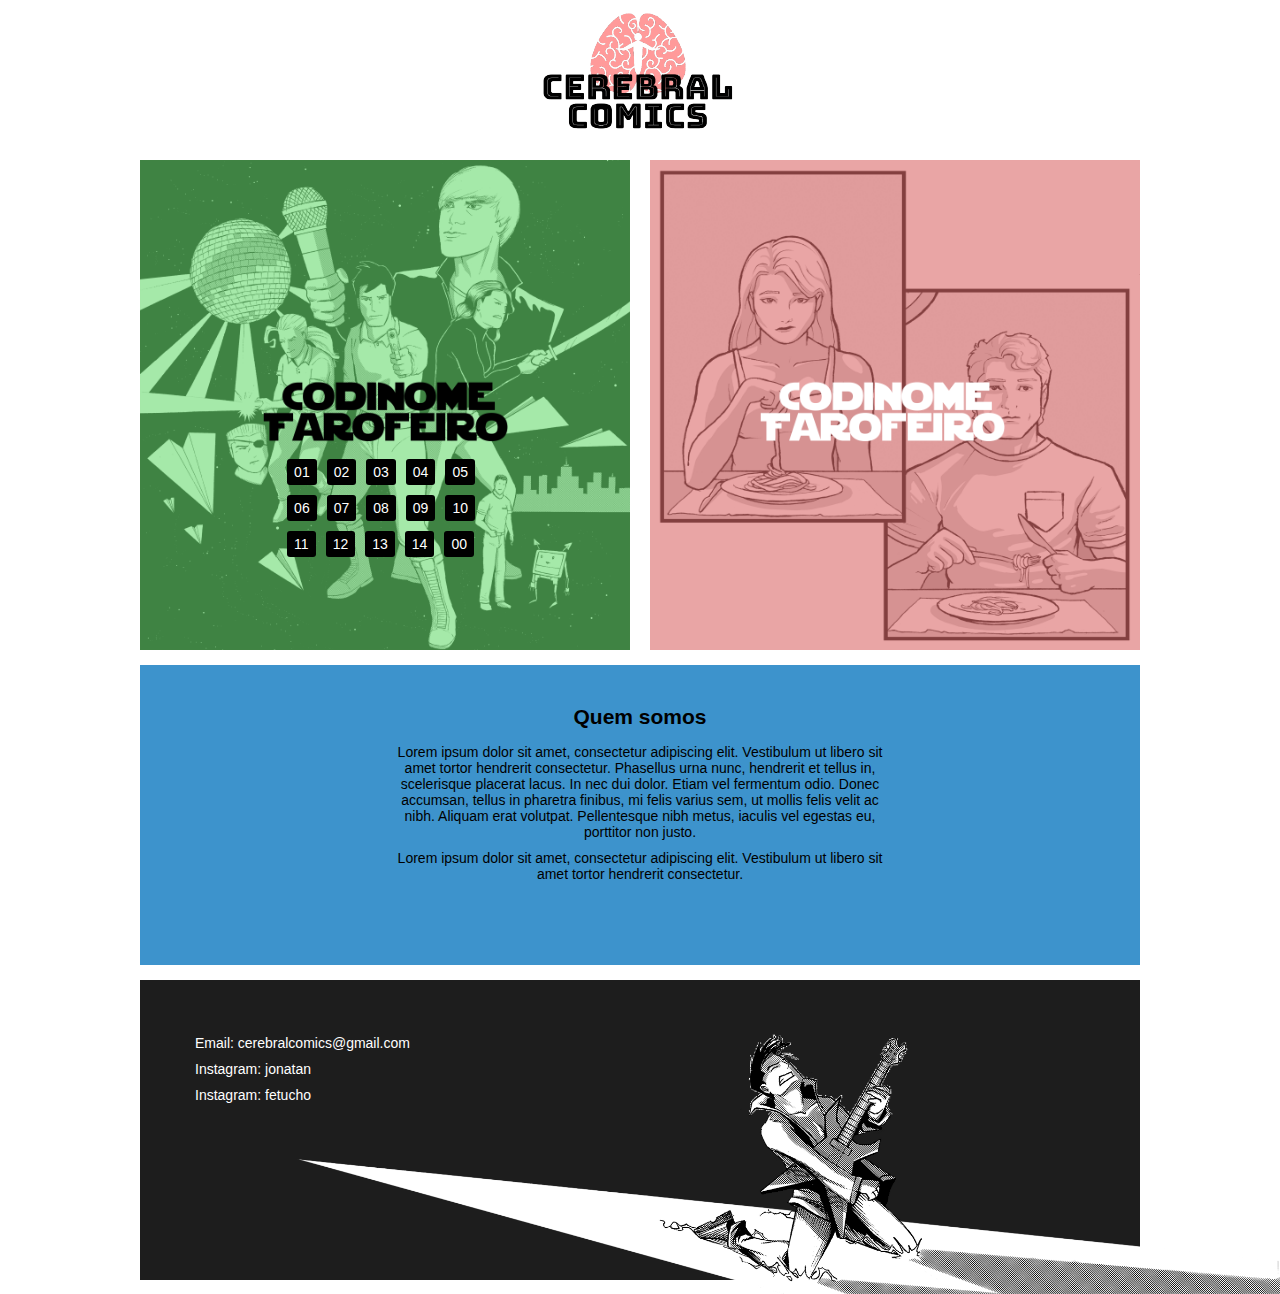
==== index.html @ 75caa042 "Criadas páginas index e codinome-1" ====
<!DOCTYPE html>
<html lang="en">
<head>
    <meta charset="UTF-8">
    <meta http-equiv="X-UA-Compatible" content="IE=edge">
    <meta name="viewport" content="width=device-width, initial-scale=1.0">
    <title>Cerebral Comics</title>

    <link rel="stylesheet" type="text/css" href="estilo.css">

</head>
<body>
    <div id="container">

        <div id="topo">
            <div class="logo">
                <a href="index.html">
                    <img src="imagens/logo_black.png" alt="">
                </a>
            </div>
        </div>

        <div id="area-esquerda">
            <a href="">
                <img src="imagens/codinome_poster.png" alt="">
            </a>
            <div id="logo1">
                <img src="imagens/Logo_codinome_black.png" alt="">
            </div>
            <div id="capitulos-codinome">
                <ul>
                    <li>
                        <a href="codinome-1.html">01</a>
                    </li>
                    <li>
                        <a href="">02</a>
                    </li>
                    <li>
                        <a href="">03</a>
                    </li>
                    <li>
                        <a href="">04</a>
                    </li>
                    <li>
                        <a href="">05</a>
                    </li>
                    <li>
                        <a href="">06</a>
                    </li>
                    <li>
                        <a href="">07</a>
                    </li>
                    <li>
                        <a href="">08</a>
                    </li>
                    <li>
                        <a href="">09</a>
                    </li>
                    <li>
                        <a href="">10</a>
                    </li>
                    <li>
                        <a href="">11</a>
                    </li>
                    <li>
                        <a href="">12</a>
                    </li>
                    <li>
                        <a href="">13</a>
                    </li>
                    <li>
                        <a href="">14</a>
                    </li>
                    <li>
                        <a href="">00</a>
                    </li>
                </ul>
            </div>
        </div>

        <div id="area-direita">
            <a href="">
                <img src="imagens/Mate-me_poster.png" alt="">
            </a>
            <div id="logo2">
                <img src="imagens/Logo_codinome_white.png" alt="">
            </div>
        </div>

        <div id="azul">
            <div id="quem-somos">
                <h2>Quem somos</h2>
                <p>Lorem ipsum dolor sit amet, consectetur adipiscing elit. Vestibulum ut libero sit amet tortor hendrerit consectetur. Phasellus urna nunc, hendrerit et tellus in, scelerisque placerat lacus. In nec dui dolor. Etiam vel fermentum odio. Donec accumsan, tellus in pharetra finibus, mi felis varius sem, ut mollis felis velit ac nibh. Aliquam erat volutpat. Pellentesque nibh metus, iaculis vel egestas eu, porttitor non justo.</p>
                <p>Lorem ipsum dolor sit amet, consectetur adipiscing elit. Vestibulum ut libero sit amet tortor hendrerit consectetur. </p>
            </div>
        </div>

        <div id="rodape">
            <ul>
                <li>Email: cerebralcomics@gmail.com</li>
                <li>Instagram: jonatan</li>
                <li>Instagram: fetucho</li>
            </ul>
        </div>
    </div>
    <div class="img">
        <img src="imagens/rodapé_2.png" alt="">
    </div>
</body>
</html>
---- estilo.css ----
* {
    margin: 0;
    padding: 0;
}

html {
     font: 14px "Trebuchet MS", "Arial", sans-serif;
}

body {
    background: #fff;
    color: #000;
}

#container {
    /*border: 1px solid red;*/
    width: 1000px;
    margin: 0 auto;
}

#topo {
    width: 100%;
    height: 150px;
}

.logo {
    width: 200px;
    margin: 10px auto;
}

#topo .logo a img{
    width: 200px;
}

/* ESQUERDA */

#area-esquerda {
    /*margin-left: 12px;*/
    position: relative;
    float: left;
    background: #6ada70;
    width: 49%;
    height: 490px;
}

#area-esquerda:hover {
    background: #218d27;
}

#area-esquerda a img {
    width: 100%;
    opacity: 40%;
}

#area-esquerda #logo1 {
    position: absolute;
    top: 220px;
    text-align: center;
}

#area-esquerda #logo1 img {
    width: 50%;
}

#capitulos-codinome {
    width: 200px;
    position: absolute;
    top: 60%;
    left: 29%;
}

#capitulos-codinome ul {
    list-style: none;
}

#capitulos-codinome ul li {
    float: left;
}

#capitulos-codinome ul li a {
    display: block;
    color: #fff;
    text-decoration: none;
    background: #000;
    border-radius: 3px;
    padding: 5px 7px;
    margin: 5px;
}

#capitulos-codinome ul li a:hover {
    /*opacity: 70%;*/
    color: #000;
    text-decoration: none;
    background: rgb(255, 255, 255, 0.7);
}

/* DIREITA */

#area-direita {
   /* margin-right: 12px;*/
    position: relative;
    float: right;
    background: #da6a6a;
    width: 49%;
    height: 490px;
}

#area-direita:hover {
    background: #913d3d;
}

#area-direita a img {
    width: 100%;
    opacity: 40%;
}

#area-direita #logo2 img {
    position: absolute;
    width: 50%;
    top: 220px;
    left: 110px;
}

/*AZUL*/

#azul {
    /*margin: 15px 12px;*/
    margin: 15px 0px;
    float: left;
    height: 300px;
   /*width: 975px;*/
   width: 1000px;
    background: #3d93cc;
}

#quem-somos {
    width: 50%;
    text-align: center;
    margin: 40px auto;
}

h2 {
    padding-bottom: 15px;
}

p {
    padding-bottom: 10px;
}

/* RODAPÉ */

#rodape {
    padding-top: 50px;
    clear: both;
    height: 250px;
    background: #1d1d1d;
}

/*
.img img {
    position: relative;
    right: 0;
    width: 100%;
}
*/

.img img {
    margin-top: -250px;
    float: right;
    right: 0;
    width: 1000px;
}

#rodape ul li {
    color: #fff;
    padding: 5px;
    margin-left: 50px;
    list-style-type: none;
}

/* AREA PAGINA */

#area-pagina {
    width: 100%;
    background-color: #000;
    margin: 1px solid red;
}

#area-pagina ul {
    list-style: none;
}

#area-pagina ul li {
    display: block;
    float: left;
    background-color: #000;
}

#area-pagina ul li img{
    width: 100%;
}

/* MENU FINAL */

#menu-final {
    background: #000;
    text-align: center;
    float: left;
    height: 50px;
    width: 1000px;
    margin-bottom: 15px;
}

#menu-final a {
    color: #fff;
    text-decoration: none;
    margin: 50px;
}

#menu-final a:hover {
    font-weight: bold;
}

#anterior {
    float: left;
}

#proximo {
    float: right;
}
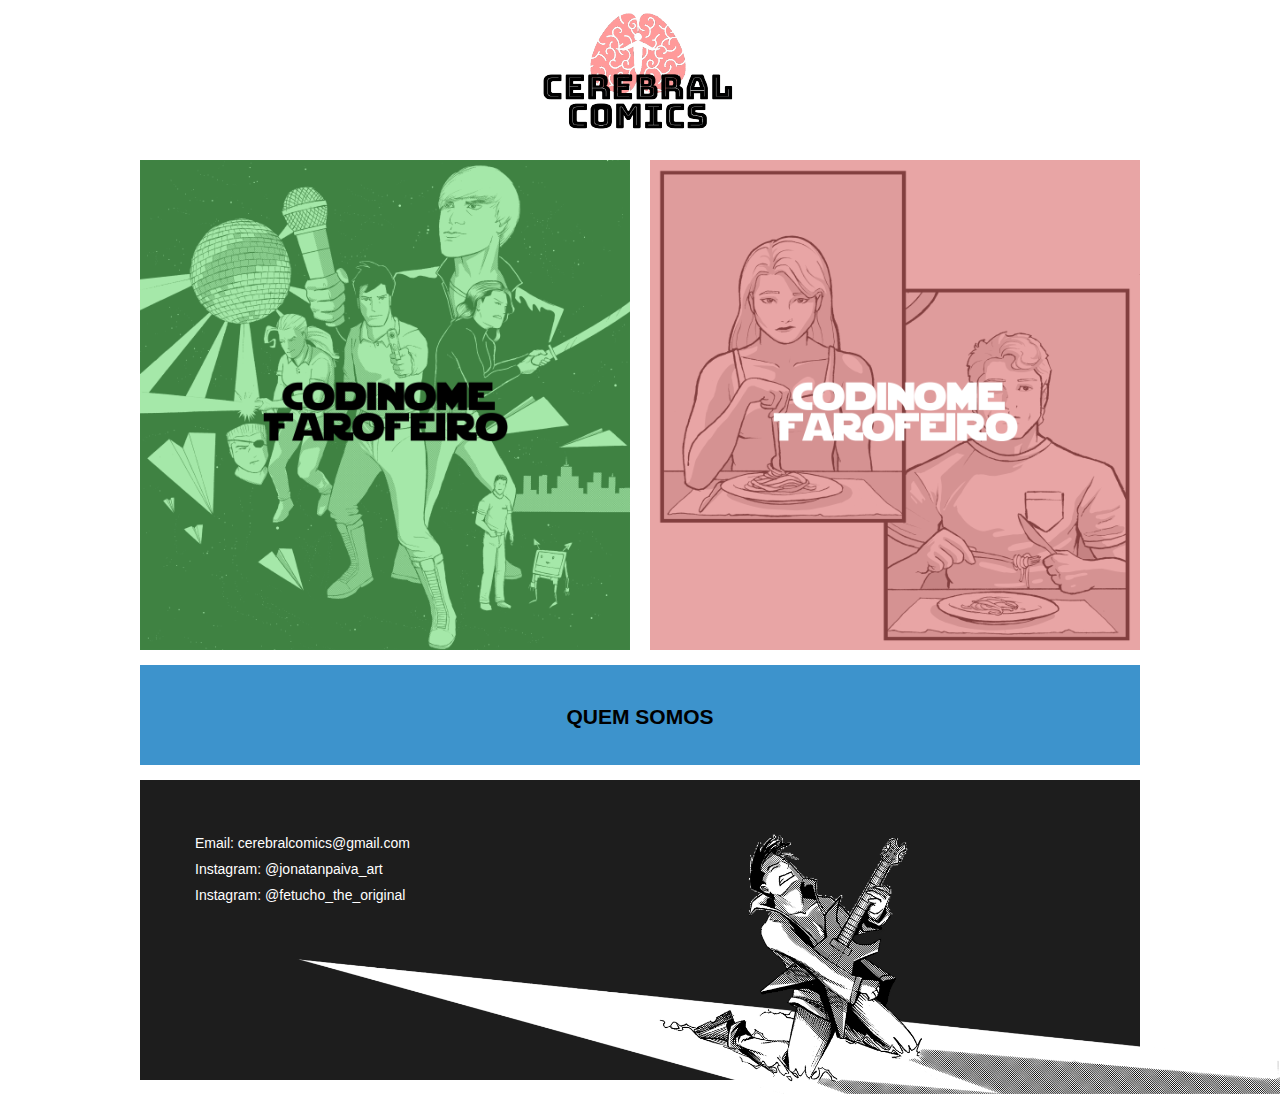
==== commit eb6bbf75: "Melhoria nas interações do index" ====
--- a/index.html
+++ b/index.html
@@ -1,110 +1,110 @@
-<!DOCTYPE html>
-<html lang="en">
-<head>
-    <meta charset="UTF-8">
-    <meta http-equiv="X-UA-Compatible" content="IE=edge">
-    <meta name="viewport" content="width=device-width, initial-scale=1.0">
-    <title>Cerebral Comics</title>
-
-    <link rel="stylesheet" type="text/css" href="estilo.css">
-
-</head>
-<body>
-    <div id="container">
-
-        <div id="topo">
-            <div class="logo">
-                <a href="index.html">
-                    <img src="imagens/logo_black.png" alt="">
-                </a>
-            </div>
-        </div>
-
-        <div id="area-esquerda">
-            <a href="">
-                <img src="imagens/codinome_poster.png" alt="">
-            </a>
-            <div id="logo1">
-                <img src="imagens/Logo_codinome_black.png" alt="">
-            </div>
-            <div id="capitulos-codinome">
-                <ul>
-                    <li>
-                        <a href="codinome-1.html">01</a>
-                    </li>
-                    <li>
-                        <a href="">02</a>
-                    </li>
-                    <li>
-                        <a href="">03</a>
-                    </li>
-                    <li>
-                        <a href="">04</a>
-                    </li>
-                    <li>
-                        <a href="">05</a>
-                    </li>
-                    <li>
-                        <a href="">06</a>
-                    </li>
-                    <li>
-                        <a href="">07</a>
-                    </li>
-                    <li>
-                        <a href="">08</a>
-                    </li>
-                    <li>
-                        <a href="">09</a>
-                    </li>
-                    <li>
-                        <a href="">10</a>
-                    </li>
-                    <li>
-                        <a href="">11</a>
-                    </li>
-                    <li>
-                        <a href="">12</a>
-                    </li>
-                    <li>
-                        <a href="">13</a>
-                    </li>
-                    <li>
-                        <a href="">14</a>
-                    </li>
-                    <li>
-                        <a href="">00</a>
-                    </li>
-                </ul>
-            </div>
-        </div>
-
-        <div id="area-direita">
-            <a href="">
-                <img src="imagens/Mate-me_poster.png" alt="">
-            </a>
-            <div id="logo2">
-                <img src="imagens/Logo_codinome_white.png" alt="">
-            </div>
-        </div>
-
-        <div id="azul">
-            <div id="quem-somos">
-                <h2>Quem somos</h2>
-                <p>Lorem ipsum dolor sit amet, consectetur adipiscing elit. Vestibulum ut libero sit amet tortor hendrerit consectetur. Phasellus urna nunc, hendrerit et tellus in, scelerisque placerat lacus. In nec dui dolor. Etiam vel fermentum odio. Donec accumsan, tellus in pharetra finibus, mi felis varius sem, ut mollis felis velit ac nibh. Aliquam erat volutpat. Pellentesque nibh metus, iaculis vel egestas eu, porttitor non justo.</p>
-                <p>Lorem ipsum dolor sit amet, consectetur adipiscing elit. Vestibulum ut libero sit amet tortor hendrerit consectetur. </p>
-            </div>
-        </div>
-
-        <div id="rodape">
-            <ul>
-                <li>Email: cerebralcomics@gmail.com</li>
-                <li>Instagram: jonatan</li>
-                <li>Instagram: fetucho</li>
-            </ul>
-        </div>
-    </div>
-    <div class="img">
-        <img src="imagens/rodapé_2.png" alt="">
-    </div>
-</body>
+<!DOCTYPE html>
+<html lang="en">
+<head>
+    <meta charset="UTF-8">
+    <meta http-equiv="X-UA-Compatible" content="IE=edge">
+    <meta name="viewport" content="width=device-width, initial-scale=1.0">
+    <title>Cerebral Comics</title>
+
+    <link rel="stylesheet" type="text/css" href="estilo.css">
+    <script src="javascript.js"></script>
+
+</head>
+<body>
+    <div id="container">
+
+        <div id="topo">
+            <div class="logo">
+                <a href="index.html">
+                    <img src="imagens/logo_black.png" alt="">
+                </a>
+            </div>
+        </div>
+
+        <div id="area-esquerda" onmouseover="animacaoAreaEsq()" onmouseout="areaNormal()">
+            <div id="area-esquerda-img">
+                <a href="">
+                </a>
+            </div>
+            <div id="logo1">
+                <img src="imagens/Logo_codinome_black.png" alt="">
+            </div>
+            <div id="capitulos-codinome">
+                <ul>
+                    <li>
+                        <a href="codinome-1.html">01</a>
+                    </li>
+                    <li>
+                        <a href="">02</a>
+                    </li>
+                    <li>
+                        <a href="">03</a>
+                    </li>
+                    <li>
+                        <a href="">04</a>
+                    </li>
+                    <li>
+                        <a href="">05</a>
+                    </li>
+                    <li>
+                        <a href="">06</a>
+                    </li>
+                    <li>
+                        <a href="">07</a>
+                    </li>
+                    <li>
+                        <a href="">08</a>
+                    </li>
+                    <li>
+                        <a href="">09</a>
+                    </li>
+                    <li>
+                        <a href="">10</a>
+                    </li>
+                    <li>
+                        <a href="">11</a>
+                    </li>
+                    <li>
+                        <a href="">12</a>
+                    </li>
+                    <li>
+                        <a href="">13</a>
+                    </li>
+                    <li>
+                        <a href="">14</a>
+                    </li>
+                    <li>
+                        <a href="">00</a>
+                    </li>
+                </ul>
+            </div>
+        </div>
+
+        <div id="area-direita" onmouseover="animacaoAreaDir()" onmouseout="areaNormal()">
+            <div id="area-direita-img">
+            </div>
+            <div id="logo2">
+                <img src="imagens/Logo_codinome_white.png" alt="">
+            </div>
+        </div>
+
+        <div id="azul" onmouseover="animacaoAzul()" onmouseout="areaNormal()">
+            <div id="quem-somos">
+                <h2>QUEM SOMOS</h2>
+                <p id="texto-quem-somos">Olá, forasteiro(a). Gostaria de agradecer sua disposição para procrastinar, e reconhecer sua excelente habilidade de não fazer o que deveria estar fazendo agora. Bem-vindo ao Cerebral Comics, um humilde websítio aonde a zoeira e a estupidez andam de mãos dadas, como deve ser (amém). Onde a imaginação ganha asas que nunca deveria ter ganho, e você pode relaxar do trabalho que deveria estar fazendo neste exato minuto, mas vai fazer depois, e atrasar até serem 23:45 da noite, da véspera do dia de entregar, e você nem bem começou, como deve ser (amém). Somos uma plataforma dedicada a webcomics (quadrinhos digitais, para aqueles que não tem o Google na outra aba) originais, dando o proverbial pontapé inicial com CODINOME: FAROFEIRO, uma história tão boa quanto você espera com um nome desses. Aqui nós procuramos entreter sem discriminar. Qualquer um é categoricamente passível de zoação. Então puxe uma cadeira, pipoque aquele Dolly gelado que você escondeu do resto de sua família, abra uma segunda janela com a página da Wikipédia sobre o que você deveria estar fazendo agora, e relaxe. Você está em casa agora.</p>
+            </div>
+        </div>
+
+        <div id="rodape">
+            <ul>
+                <li>Email: cerebralcomics@gmail.com</li>
+                <li>Instagram: @jonatanpaiva_art</li>
+                <li>Instagram: @fetucho_the_original</li>
+            </ul>
+        </div>
+    </div>
+    <div class="img">
+        <img src="imagens/rodapé_2.png" alt="">
+    </div>
+</body>
 </html>--- a/estilo.css
+++ b/estilo.css
@@ -1,230 +1,281 @@
-* {
-    margin: 0;
-    padding: 0;
-}
-
-html {
-     font: 14px "Trebuchet MS", "Arial", sans-serif;
-}
-
-body {
-    background: #fff;
-    color: #000;
-}
-
-#container {
-    /*border: 1px solid red;*/
-    width: 1000px;
-    margin: 0 auto;
-}
-
-#topo {
-    width: 100%;
-    height: 150px;
-}
-
-.logo {
-    width: 200px;
-    margin: 10px auto;
-}
-
-#topo .logo a img{
-    width: 200px;
-}
-
-/* ESQUERDA */
-
-#area-esquerda {
-    /*margin-left: 12px;*/
-    position: relative;
-    float: left;
-    background: #6ada70;
-    width: 49%;
-    height: 490px;
-}
-
-#area-esquerda:hover {
-    background: #218d27;
-}
-
-#area-esquerda a img {
-    width: 100%;
-    opacity: 40%;
-}
-
-#area-esquerda #logo1 {
-    position: absolute;
-    top: 220px;
-    text-align: center;
-}
-
-#area-esquerda #logo1 img {
-    width: 50%;
-}
-
-#capitulos-codinome {
-    width: 200px;
-    position: absolute;
-    top: 60%;
-    left: 29%;
-}
-
-#capitulos-codinome ul {
-    list-style: none;
-}
-
-#capitulos-codinome ul li {
-    float: left;
-}
-
-#capitulos-codinome ul li a {
-    display: block;
-    color: #fff;
-    text-decoration: none;
-    background: #000;
-    border-radius: 3px;
-    padding: 5px 7px;
-    margin: 5px;
-}
-
-#capitulos-codinome ul li a:hover {
-    /*opacity: 70%;*/
-    color: #000;
-    text-decoration: none;
-    background: rgb(255, 255, 255, 0.7);
-}
-
-/* DIREITA */
-
-#area-direita {
-   /* margin-right: 12px;*/
-    position: relative;
-    float: right;
-    background: #da6a6a;
-    width: 49%;
-    height: 490px;
-}
-
-#area-direita:hover {
-    background: #913d3d;
-}
-
-#area-direita a img {
-    width: 100%;
-    opacity: 40%;
-}
-
-#area-direita #logo2 img {
-    position: absolute;
-    width: 50%;
-    top: 220px;
-    left: 110px;
-}
-
-/*AZUL*/
-
-#azul {
-    /*margin: 15px 12px;*/
-    margin: 15px 0px;
-    float: left;
-    height: 300px;
-   /*width: 975px;*/
-   width: 1000px;
-    background: #3d93cc;
-}
-
-#quem-somos {
-    width: 50%;
-    text-align: center;
-    margin: 40px auto;
-}
-
-h2 {
-    padding-bottom: 15px;
-}
-
-p {
-    padding-bottom: 10px;
-}
-
-/* RODAPÉ */
-
-#rodape {
-    padding-top: 50px;
-    clear: both;
-    height: 250px;
-    background: #1d1d1d;
-}
-
-/*
-.img img {
-    position: relative;
-    right: 0;
-    width: 100%;
-}
-*/
-
-.img img {
-    margin-top: -250px;
-    float: right;
-    right: 0;
-    width: 1000px;
-}
-
-#rodape ul li {
-    color: #fff;
-    padding: 5px;
-    margin-left: 50px;
-    list-style-type: none;
-}
-
-/* AREA PAGINA */
-
-#area-pagina {
-    width: 100%;
-    background-color: #000;
-    margin: 1px solid red;
-}
-
-#area-pagina ul {
-    list-style: none;
-}
-
-#area-pagina ul li {
-    display: block;
-    float: left;
-    background-color: #000;
-}
-
-#area-pagina ul li img{
-    width: 100%;
-}
-
-/* MENU FINAL */
-
-#menu-final {
-    background: #000;
-    text-align: center;
-    float: left;
-    height: 50px;
-    width: 1000px;
-    margin-bottom: 15px;
-}
-
-#menu-final a {
-    color: #fff;
-    text-decoration: none;
-    margin: 50px;
-}
-
-#menu-final a:hover {
-    font-weight: bold;
-}
-
-#anterior {
-    float: left;
-}
-
-#proximo {
-    float: right;
-}
+* {
+    margin: 0;
+    padding: 0;
+}
+
+html {
+     font: 14px "Trebuchet MS", "Arial", sans-serif;
+}
+
+body {
+    background: #fff;
+    color: #000;
+}
+
+#container {
+    /*border: 1px solid red;*/
+    width: 1000px;
+    margin: 0 auto;
+}
+
+#topo {
+    width: 100%;
+    height: 150px;
+}
+
+.logo {
+    width: 200px;
+    margin: 10px auto;
+}
+
+#topo .logo a img{
+    width: 200px;
+}
+
+/* ESQUERDA */
+
+#area-esquerda {
+    /*margin-left: 12px;*/
+    position: relative;
+    float: left;
+    background: #6ada70;
+    width: 49%;
+    height: 490px;
+
+    transition: all 0.4s ease-in-out;
+}
+
+#area-esquerda-img {
+    position: relative;
+    float: left;
+    background: #6ada70;
+    width: 100%;
+    height: 490px;
+
+    opacity: 40%;
+    background-repeat: no-repeat;
+    background-size: cover;
+    background-position: center;
+    /*background-attachment: fixed;*/
+    background-image: url(imagens/codinome_poster.png);
+}
+
+#area-esquerda:hover {
+    background: #218d27;
+}
+
+#area-esquerda a img {
+    width: 100%;
+    opacity: 40%;
+}
+
+#area-esquerda #logo1 {
+    position: absolute;
+    top: 220px;
+    text-align: center;
+}
+
+#area-esquerda #logo1 img {
+    width: 50%;
+}
+
+#capitulos-codinome {
+    width: 200px;
+    position: absolute;
+    top: 60%;
+    left: 29%;
+    opacity: 0%;
+
+    transition: all 0.4s ease-in-out;
+}
+
+#capitulos-codinome ul {
+    list-style: none;
+}
+
+#capitulos-codinome ul li {
+    float: left;
+}
+
+#capitulos-codinome ul li a {
+    display: block;
+    color: #fff;
+    text-decoration: none;
+    background: #000;
+    border-radius: 3px;
+    padding: 5px 7px;
+    margin: 5px;
+}
+
+#capitulos-codinome ul li a:hover {
+    /*opacity: 70%;*/
+    color: #000;
+    text-decoration: none;
+    background: rgb(255, 255, 255, 0.7);
+}
+
+/* DIREITA */
+
+#area-direita {
+   /* margin-right: 12px;*/
+    position: relative;
+    float: right;
+    background: #da6a6a;
+    width: 49%;
+    height: 490px;
+
+    transition: all 0.4s ease-in-out;
+}
+
+#area-direita-img {
+    position: relative;
+    float: left;
+    background: #6ada70;
+    width: 100%;
+    height: 490px;
+
+    opacity: 40%;
+    background-repeat: no-repeat;
+    background-size: cover;
+    background-position: center;
+    /*background-attachment: fixed;*/
+    background-image: url(imagens/Mate-me_poster.png);
+}
+
+#area-direita:hover {
+    background: #913d3d;
+}
+
+#area-direita a img {
+    width: 100%;
+    opacity: 40%;
+}
+
+#area-direita #logo2 img {
+    position: absolute;
+    width: 50%;
+    top: 220px;
+    left: 25%;
+    text-align: center;
+}
+
+
+
+/*AZUL*/
+
+#azul {
+    /*margin: 15px 12px;*/
+    margin: 15px 0px;
+    float: left;
+    height: 100px;
+    /*width: 975px;*/
+    width: 1000px;
+    background: #3d93cc;
+    transition: all 0.4s ease-in-out;
+}
+
+#quem-somos {
+    width: 50%;
+    text-align: center;
+    margin: 40px auto;
+}
+
+#quem-somos p {
+    opacity: 0%;
+    transition: all 0.4s ease-in-out;
+}
+
+h2 {
+    padding-bottom: 15px;
+}
+
+p {
+    padding-bottom: 10px;
+}
+
+/* RODAPÉ */
+
+#rodape {
+    padding-top: 50px;
+    clear: both;
+    height: 250px;
+    background: #1d1d1d;
+}
+
+/*
+.img img {
+    position: relative;
+    right: 0;
+    width: 100%;
+}
+*/
+
+.img img {
+    margin-top: -250px;
+    float: right;
+    right: 0;
+    width: 1000px;
+}
+
+#rodape ul li {
+    color: #fff;
+    padding: 5px;
+    margin-left: 50px;
+    list-style-type: none;
+}
+
+#rodape a {
+    color: white;
+    text-decoration: none;
+}
+
+/* AREA PAGINA */
+
+#area-pagina {
+    width: 100%;
+    background-color: #000;
+    margin: 1px solid red;
+}
+
+#area-pagina ul {
+    list-style: none;
+}
+
+#area-pagina ul li {
+    display: block;
+    float: left;
+    background-color: #000;
+}
+
+#area-pagina ul li img{
+    width: 100%;
+}
+
+/* MENU FINAL */
+
+#menu-final {
+    background: #000;
+    text-align: center;
+    float: left;
+    height: 50px;
+    width: 1000px;
+    margin-bottom: 15px;
+}
+
+#menu-final a {
+    color: #fff;
+    text-decoration: none;
+    margin: 50px;
+}
+
+#menu-final a:hover {
+    font-weight: bold;
+}
+
+#anterior {
+    float: left;
+}
+
+#proximo {
+    float: right;
+}
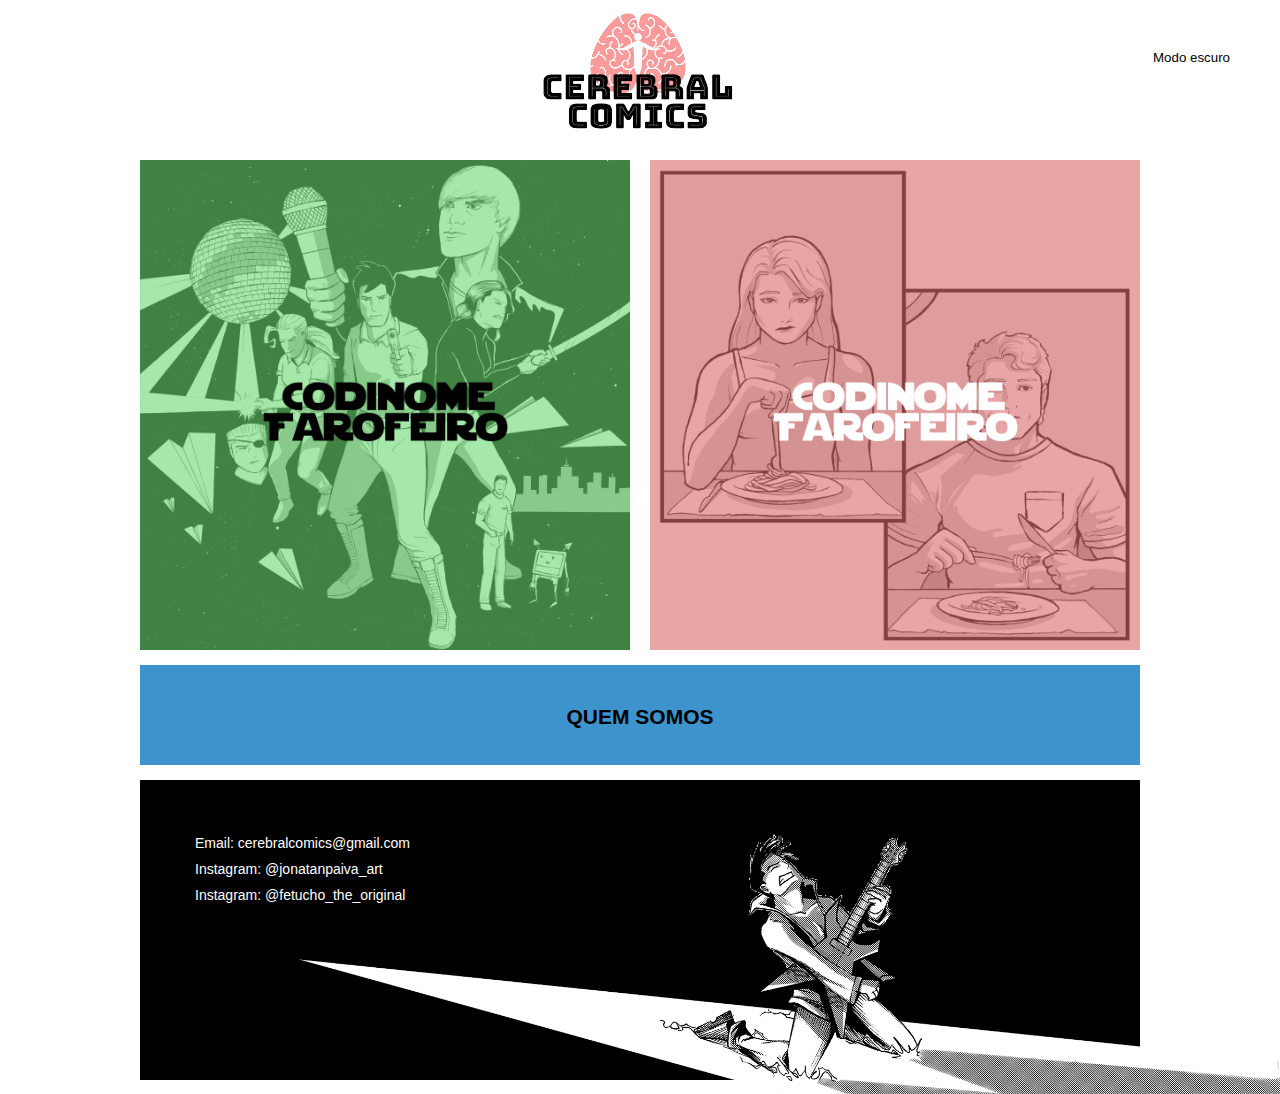
==== commit a451e209: "Botão para mudar tema" ====
--- a/index.html
+++ b/index.html
@@ -11,8 +11,9 @@
 
 </head>
 <body>
+    <button id="temaDeFundo" onclick="temaDeFundo()">Modo escuro</button>
+
     <div id="container">
-
         <div id="topo">
             <div class="logo">
                 <a href="index.html">
@@ -98,8 +99,8 @@
         <div id="rodape">
             <ul>
                 <li>Email: cerebralcomics@gmail.com</li>
-                <li>Instagram: @jonatanpaiva_art</li>
-                <li>Instagram: @fetucho_the_original</li>
+                <li><a href="https://www.instagram.com/jonatanpaiva_art/">Instagram: @jonatanpaiva_art</a></li>
+                <li><a href="https://www.instagram.com/fetucho_the_original/">Instagram: @fetucho_the_original</a></li>
             </ul>
         </div>
     </div>
@@ -107,4 +108,6 @@
         <img src="imagens/rodapé_2.png" alt="">
     </div>
 </body>
+
+<script src="javascript2.js"></script>
 </html>--- a/estilo.css
+++ b/estilo.css
@@ -8,8 +8,18 @@
 }
 
 body {
-    background: #fff;
+    background-color: #fff;
     color: #000;
+}
+
+#temaDeFundo {
+    position: absolute;
+    right: 50px;
+    top: 50px;
+    color: black;
+    background-color: white;
+    border: none;
+    cursor: pointer;
 }
 
 #container {
@@ -160,7 +170,6 @@
 }
 
 
-
 /*AZUL*/
 
 #azul {
@@ -183,6 +192,8 @@
 #quem-somos p {
     opacity: 0%;
     transition: all 0.4s ease-in-out;
+    text-align: justify;
+    text-justify: inter-word;
 }
 
 h2 {
@@ -192,6 +203,7 @@
 p {
     padding-bottom: 10px;
 }
+
 
 /* RODAPÉ */
 
@@ -199,7 +211,7 @@
     padding-top: 50px;
     clear: both;
     height: 250px;
-    background: #1d1d1d;
+    background: #000;
 }
 
 /*
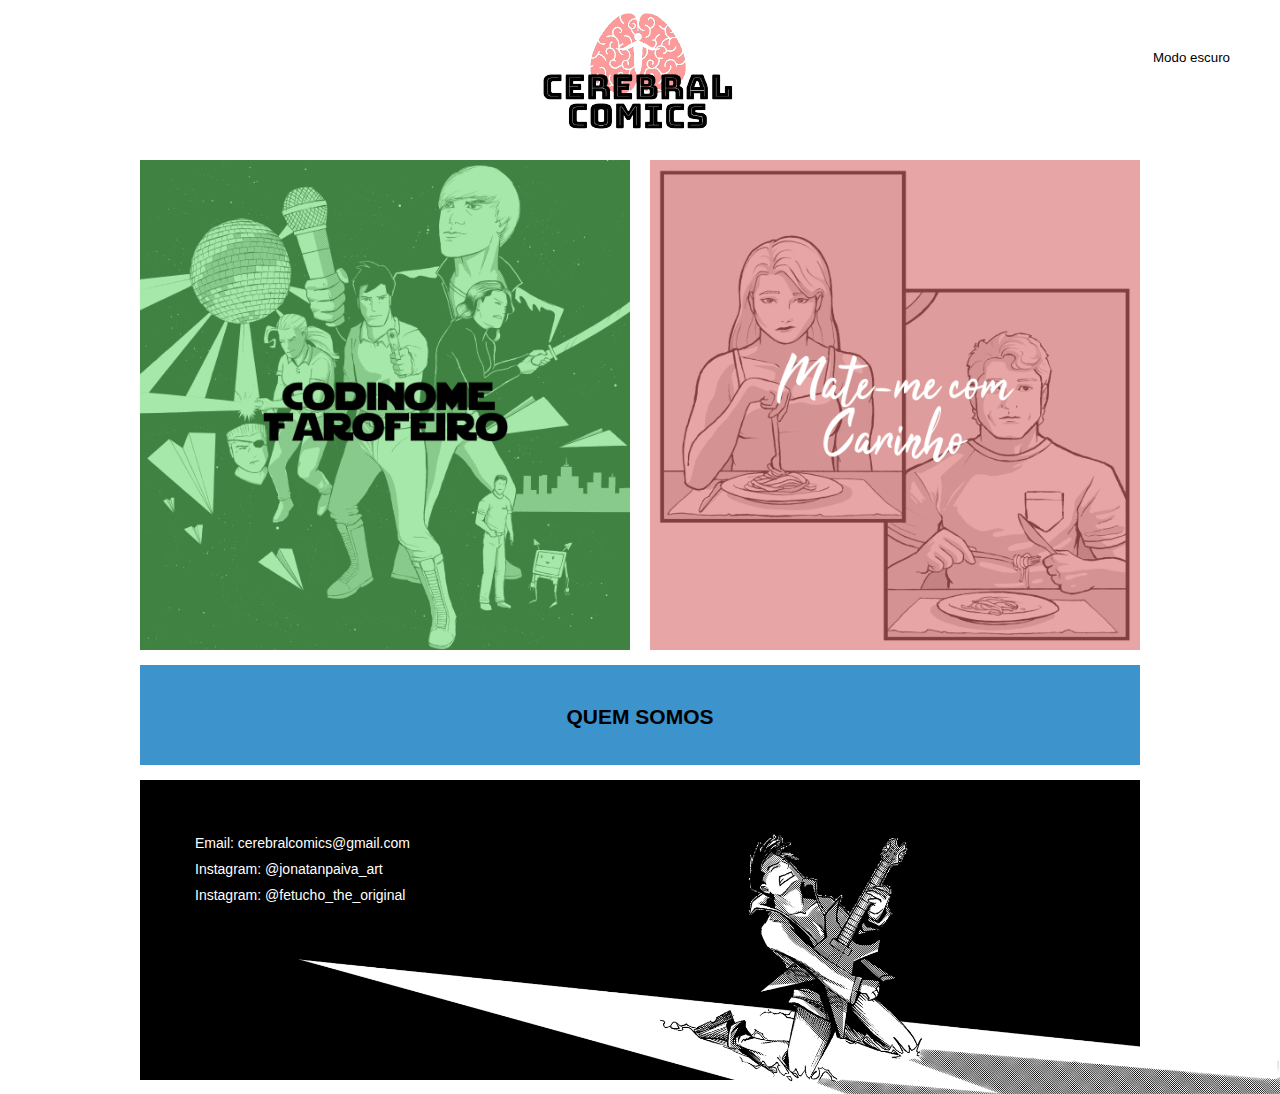
==== commit 8f146b9f: "alteração de imagens do index, novas páginas de capítulo, automatização do botão Anterior" ====
--- a/index.html
+++ b/index.html
@@ -36,7 +36,7 @@
                         <a href="codinome-1.html">01</a>
                     </li>
                     <li>
-                        <a href="">02</a>
+                        <a href="codinome-2.html">02</a>
                     </li>
                     <li>
                         <a href="">03</a>
@@ -82,10 +82,11 @@
         </div>
 
         <div id="area-direita" onmouseover="animacaoAreaDir()" onmouseout="areaNormal()">
-            <div id="area-direita-img">
-            </div>
+            <a id="area-direita-img" href="mate-me-com-carinho.html">
+            </a>
             <div id="logo2">
-                <img src="imagens/Logo_codinome_white.png" alt="">
+                <a href="mate-me-com-carinho.html"><img src="imagens/Logo_mmcc_white2.png" alt=""></a>
+                <!-- <img src="imagens/Logo_codinome_white.png" alt=""> -->
             </div>
         </div>
 
--- a/estilo.css
+++ b/estilo.css
@@ -158,13 +158,13 @@
 
 #area-direita a img {
     width: 100%;
-    opacity: 40%;
+    opacity: 100%;
 }
 
 #area-direita #logo2 img {
     position: absolute;
     width: 50%;
-    top: 220px;
+    top: 180px;
     left: 25%;
     text-align: center;
 }
@@ -272,6 +272,7 @@
     height: 50px;
     width: 1000px;
     margin-bottom: 15px;
+    padding-top: 25px;
 }
 
 #menu-final a {
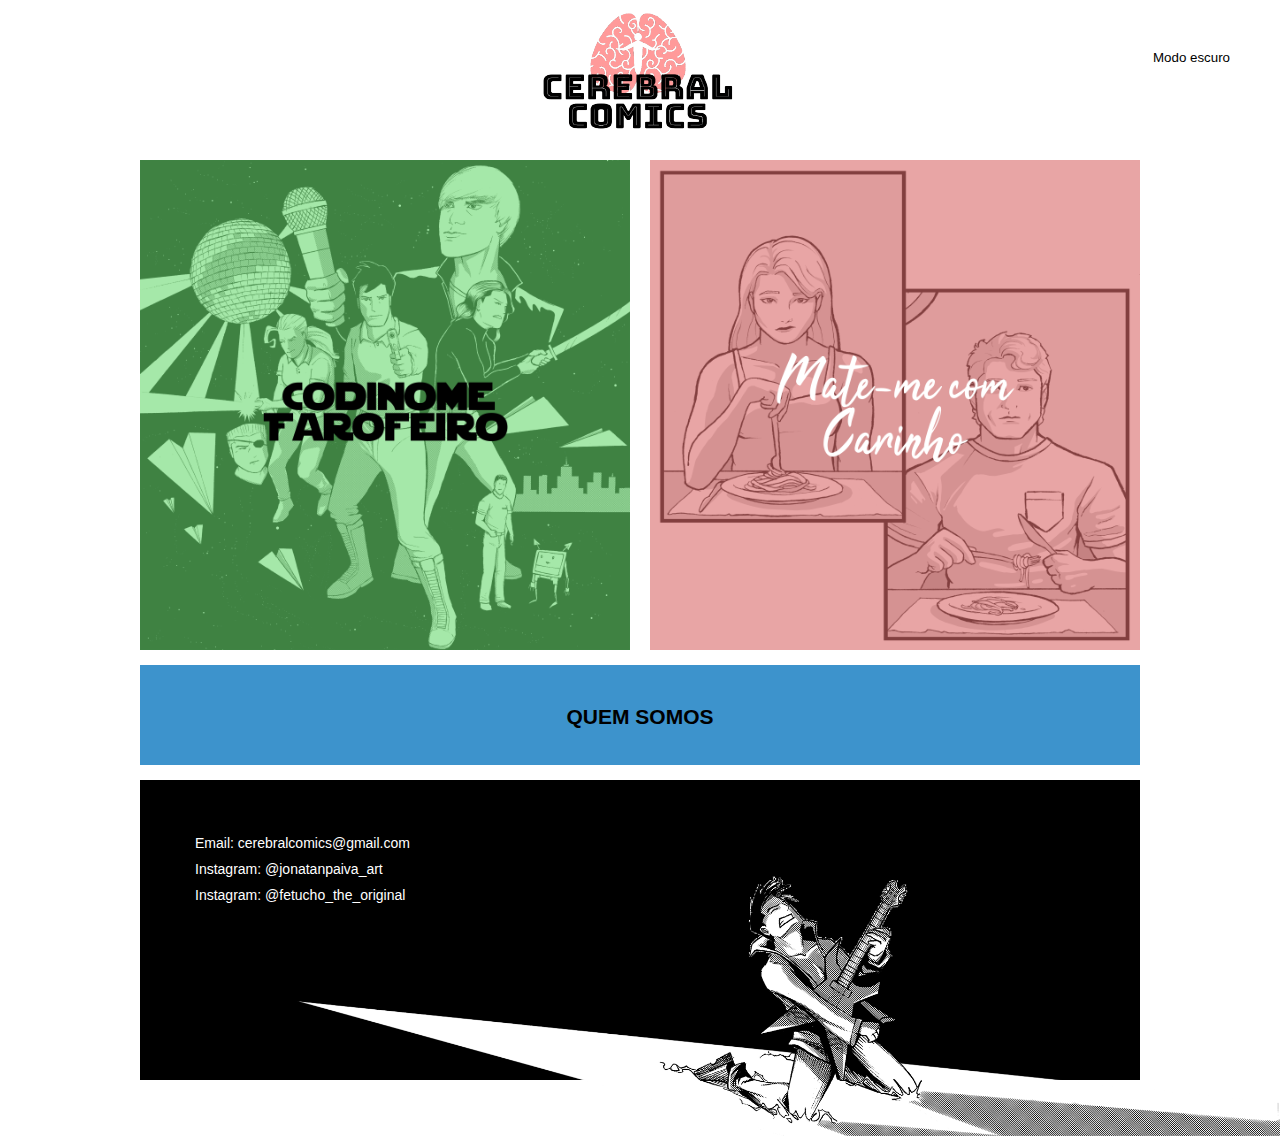
==== commit 20d1fb30: "responsividade para dispositiveis móveis adicionada" ====
--- a/index.html
+++ b/index.html
@@ -6,12 +6,17 @@
     <meta name="viewport" content="width=device-width, initial-scale=1.0">
     <title>Cerebral Comics</title>
 
+    <!-- Bootstrap -->
+    <link rel="stylesheet" href="https://stackpath.bootstrapcdn.com/bootstrap/4.1.3/css/bootstrap.min.css" integrity="sha384-MCw98/SFnGE8fJT3GXwEOngsV7Zt27NXFoaoApmYm81iuXoPkFOJwJ8ERdknLPMO" crossorigin="anonymous">
+
     <link rel="stylesheet" type="text/css" href="estilo.css">
     <script src="javascript.js"></script>
 
 </head>
-<body>
-    <button id="temaDeFundo" onclick="temaDeFundo()">Modo escuro</button>
+<body onload="checkScreenSize()" onresize="checkScreenSize()">
+    <div id="container-temaDeFundo">
+        <button id="temaDeFundo" onclick="temaDeFundo()">Modo escuro</button>
+    </div>
 
     <div id="container">
         <div id="topo">
@@ -22,7 +27,7 @@
             </div>
         </div>
 
-        <div id="area-esquerda" onmouseover="animacaoAreaEsq()" onmouseout="areaNormal()">
+        <div id="area-esquerda">
             <div id="area-esquerda-img">
                 <a href="">
                 </a>
@@ -39,7 +44,7 @@
                         <a href="codinome-2.html">02</a>
                     </li>
                     <li>
-                        <a href="">03</a>
+                        <a href="codinome-3.html">03</a>
                     </li>
                     <li>
                         <a href="">04</a>
@@ -81,7 +86,7 @@
             </div>
         </div>
 
-        <div id="area-direita" onmouseover="animacaoAreaDir()" onmouseout="areaNormal()">
+        <div id="area-direita">
             <a id="area-direita-img" href="mate-me-com-carinho.html">
             </a>
             <div id="logo2">
@@ -90,7 +95,7 @@
             </div>
         </div>
 
-        <div id="azul" onmouseover="animacaoAzul()" onmouseout="areaNormal()">
+        <div id="azul">
             <div id="quem-somos">
                 <h2>QUEM SOMOS</h2>
                 <p id="texto-quem-somos">Olá, forasteiro(a). Gostaria de agradecer sua disposição para procrastinar, e reconhecer sua excelente habilidade de não fazer o que deveria estar fazendo agora. Bem-vindo ao Cerebral Comics, um humilde websítio aonde a zoeira e a estupidez andam de mãos dadas, como deve ser (amém). Onde a imaginação ganha asas que nunca deveria ter ganho, e você pode relaxar do trabalho que deveria estar fazendo neste exato minuto, mas vai fazer depois, e atrasar até serem 23:45 da noite, da véspera do dia de entregar, e você nem bem começou, como deve ser (amém). Somos uma plataforma dedicada a webcomics (quadrinhos digitais, para aqueles que não tem o Google na outra aba) originais, dando o proverbial pontapé inicial com CODINOME: FAROFEIRO, uma história tão boa quanto você espera com um nome desses. Aqui nós procuramos entreter sem discriminar. Qualquer um é categoricamente passível de zoação. Então puxe uma cadeira, pipoque aquele Dolly gelado que você escondeu do resto de sua família, abra uma segunda janela com a página da Wikipédia sobre o que você deveria estar fazendo agora, e relaxe. Você está em casa agora.</p>
--- a/estilo.css
+++ b/estilo.css
@@ -171,14 +171,12 @@
 
 
 /*AZUL*/
-
 #azul {
-    /*margin: 15px 12px;*/
     margin: 15px 0px;
     float: left;
+    /*width: 975px;*/
+    width: 100%;
     height: 100px;
-    /*width: 975px;*/
-    width: 1000px;
     background: #3d93cc;
     transition: all 0.4s ease-in-out;
 }
@@ -223,7 +221,7 @@
 */
 
 .img img {
-    margin-top: -250px;
+    margin-top: -208px;
     float: right;
     right: 0;
     width: 1000px;
@@ -270,7 +268,7 @@
     text-align: center;
     float: left;
     height: 50px;
-    width: 1000px;
+    width: 100%;
     margin-bottom: 15px;
     padding-top: 25px;
 }
@@ -292,3 +290,96 @@
 #proximo {
     float: right;
 }
+
+
+/*TAMANHO DA PÁGINA*/
+/* Extra small devices (portrait phones, less than 576px)*/
+@media (max-width: 575.98px) {
+    #container {
+        width: 480px;
+    }
+
+    #container-temaDeFundo {
+        width: 480px;
+
+    }
+    
+    #temaDeFundo {
+        position: relative;
+        float: right;
+        right: 15px;
+        top: 15px;
+    }
+
+    #azul {
+        height: 450px;
+    }
+
+}
+
+@media (min-width: 575.99px) and (max-width: 767.98px) {
+    #container {
+        width: 500px;
+    }
+
+    #azul {
+        height: 400px;
+    }
+}
+
+/* Small devices (landscape phones, 576px and up)*/
+@media (max-width: 767.98px) {
+    #quem-somos {
+        width: 80%;
+        font-size: 12px;
+    }
+
+    #quem-somos > p {
+        opacity: 100%;
+    }
+
+    h2 {
+        font-size: 18px;
+    }
+
+    .img img {
+        margin-top: -120px;
+        width: 500px;
+    }
+
+    #capitulos-codinome {
+        left: 13%;
+        opacity: 100%;
+        font-size: 10px;
+    }
+    
+}
+/* Medium devices (tablets, 768px and up)*/
+@media (min-width: 768px) and (max-width: 991.98px) {
+    #container {
+        width: 800px;
+    }
+
+    #azul {
+        height: 400px;
+    }
+
+    #quem-somos {
+        width: 80%;
+    }
+
+    #quem-somos > p {
+        opacity: 100%;
+    }
+
+    .img img {
+        margin-top: -220px;
+        width: 950px;
+    }
+
+    #capitulos-codinome {
+        left: 28%;
+        opacity: 100%;
+        font-size: 10px;
+    }
+}
